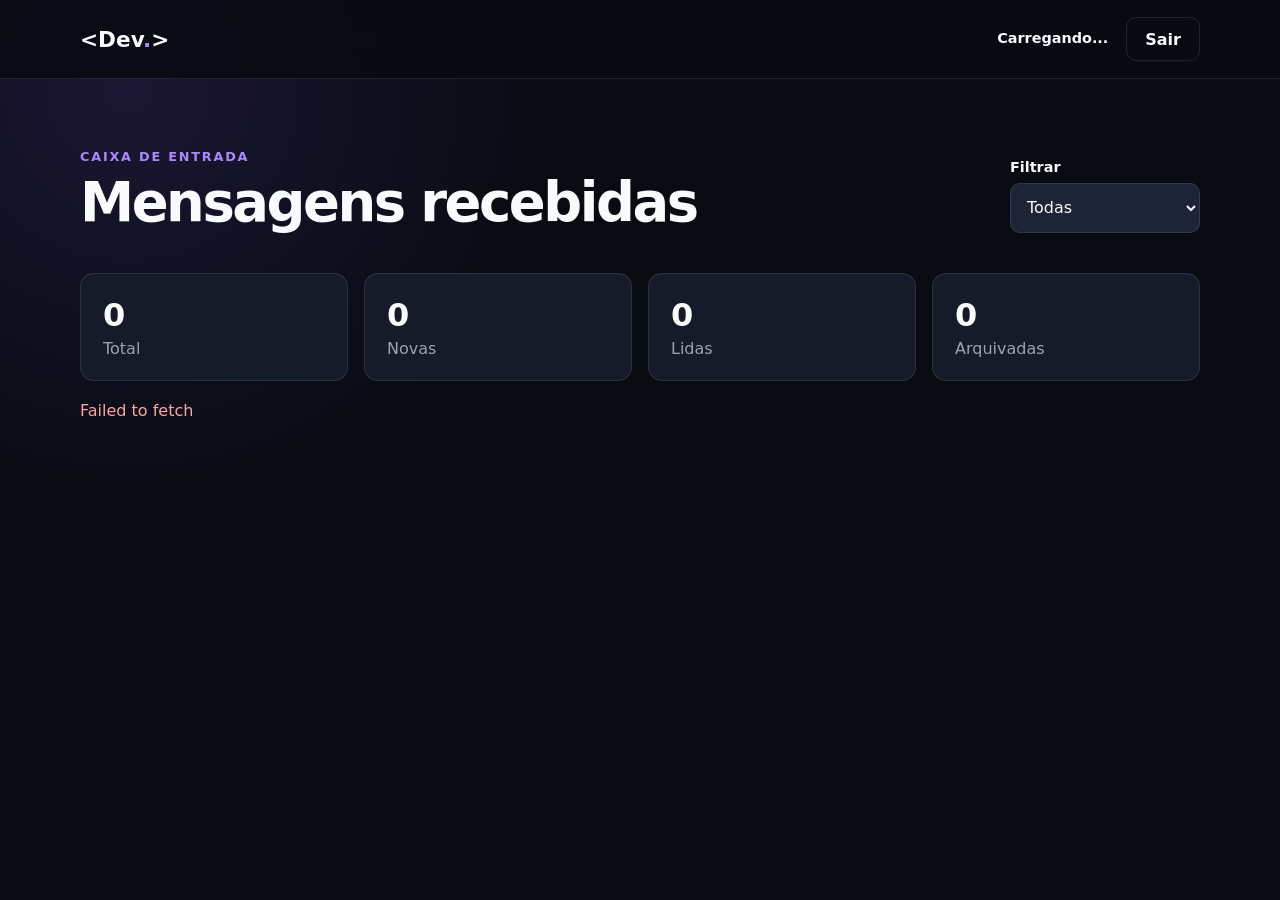
==== admin.html @ b84767f4 "feat: adiciona frontend inicial do suzasdev.com" ====
﻿<!DOCTYPE html>
<html lang="pt-BR">
<head>
  <meta charset="UTF-8">

  <meta
    name="viewport"
    content="width=device-width, initial-scale=1.0"
  >

  <meta name="robots" content="noindex, nofollow">

  <title>Painel administrativo</title>

  <link
    rel="stylesheet"
    href="./css/admin.css"
  >
</head>

<body>
  <header class="admin-header">
    <div class="container admin-header__content">
      <a
        href="./index.html"
        class="logo"
      >
        &lt;Dev<span>.</span>&gt;
      </a>

      <div class="admin-user">
        <div>
          <strong id="admin-name">
            Carregando...
          </strong>

          <span id="admin-email"></span>
        </div>

        <button
          class="button button--secondary"
          id="logout-button"
          type="button"
        >
          Sair
        </button>
      </div>
    </div>
  </header>

  <main class="container admin-main">
    <section id="dashboard-view">
      <div class="dashboard-heading">
        <div>
          <p class="eyebrow">
            Caixa de entrada
          </p>

          <h1>
            Mensagens recebidas
          </h1>
        </div>

        <div class="filter">
          <label for="status-filter">
            Filtrar
          </label>

          <select id="status-filter">
            <option value="">
              Todas
            </option>

            <option value="new">
              Novas
            </option>

            <option value="read">
              Lidas
            </option>

            <option value="archived">
              Arquivadas
            </option>
          </select>
        </div>
      </div>

      <div class="stats">
        <article>
          <span id="total-count">0</span>
          <p>Total</p>
        </article>

        <article>
          <span id="new-count">0</span>
          <p>Novas</p>
        </article>

        <article>
          <span id="read-count">0</span>
          <p>Lidas</p>
        </article>

        <article>
          <span id="archived-count">0</span>
          <p>Arquivadas</p>
        </article>
      </div>

      <p
        id="dashboard-feedback"
        class="feedback"
        role="status"
      ></p>

      <div
        class="messages"
        id="messages-container"
      ></div>
    </section>
  </main>

  <script src="./js/admin.js"></script>
</body>
</html>
---- css/admin.css ----
﻿:root {
  --background: #080b12;
  --surface: #151b29;
  --surface-light: #1c2435;
  --primary: #8b5cf6;
  --primary-light: #a78bfa;
  --text: #f8fafc;
  --muted: #9ca3af;
  --border: rgba(255, 255, 255, 0.1);
  --success: #22c55e;
  --danger: #ef4444;
  --container: 1120px;
}

* {
  box-sizing: border-box;
  margin: 0;
  padding: 0;
}

body {
  min-height: 100vh;
  background:
    radial-gradient(
      circle at 10% 10%,
      rgba(139, 92, 246, 0.14),
      transparent 30%
    ),
    var(--background);
  color: var(--text);
  font-family:
    Inter,
    system-ui,
    -apple-system,
    BlinkMacSystemFont,
    "Segoe UI",
    sans-serif;
}

button,
select {
  font: inherit;
}

button {
  cursor: pointer;
}

a {
  color: inherit;
  text-decoration: none;
}

.container {
  width: min(
    calc(100% - 40px),
    var(--container)
  );
  margin-inline: auto;
}

.admin-header {
  position: sticky;
  z-index: 20;
  top: 0;
  border-bottom: 1px solid var(--border);
  background:
    rgba(8, 11, 18, 0.88);
  backdrop-filter: blur(16px);
}

.admin-header__content {
  display: flex;
  align-items: center;
  justify-content: space-between;
  min-height: 78px;
  gap: 30px;
}

.logo {
  font-size: 1.35rem;
  font-weight: 800;
}

.logo span,
.eyebrow {
  color: var(--primary-light);
}

.admin-user {
  display: flex;
  align-items: center;
  gap: 18px;
}

.admin-user > div {
  display: flex;
  flex-direction: column;
  text-align: right;
}

.admin-user strong {
  font-size: 0.9rem;
}

.admin-user span {
  margin-top: 2px;
  color: var(--muted);
  font-size: 0.78rem;
}

.admin-main {
  padding-block: 70px;
}

.eyebrow {
  margin-bottom: 10px;
  font-size: 0.8rem;
  font-weight: 700;
  letter-spacing: 0.14em;
  text-transform: uppercase;
}

h1 {
  font-size:
    clamp(2rem, 5vw, 3.4rem);
  line-height: 1.08;
  letter-spacing: -0.045em;
}

.dashboard-heading {
  display: flex;
  align-items: flex-end;
  justify-content: space-between;
  gap: 30px;
}

.filter {
  width: 190px;
}

.filter label {
  display: block;
  margin-bottom: 8px;
  font-size: 0.9rem;
  font-weight: 600;
}

select {
  width: 100%;
  height: 50px;
  padding-inline: 12px;
  border: 1px solid var(--border);
  border-radius: 10px;
  outline: none;
  background: var(--surface-light);
  color: var(--text);
}

select:focus {
  border-color: var(--primary);
}

.button {
  min-height: 44px;
  padding: 0 18px;
  border: 1px solid transparent;
  border-radius: 10px;
  font-weight: 700;
}

.button--secondary {
  border-color: var(--border);
  background: transparent;
  color: var(--text);
}

.button--danger {
  border-color:
    rgba(239, 68, 68, 0.35);
  background: transparent;
  color: #fca5a5;
}

.stats {
  display: grid;
  grid-template-columns:
    repeat(4, 1fr);
  gap: 16px;
  margin-top: 40px;
}

.stats article {
  padding: 22px;
  border: 1px solid var(--border);
  border-radius: 14px;
  background: var(--surface);
}

.stats span {
  font-size: 2rem;
  font-weight: 800;
}

.stats p {
  margin-top: 5px;
  color: var(--muted);
}

.feedback {
  min-height: 24px;
  margin-top: 20px;
  color: var(--muted);
}

.feedback.success {
  color: #86efac;
}

.feedback.error {
  color: #fca5a5;
}

.messages {
  display: grid;
  gap: 18px;
  margin-top: 12px;
}

.message-card {
  padding: 26px;
  border: 1px solid var(--border);
  border-radius: 16px;
  background: var(--surface);
}

.message-card__header {
  display: flex;
  justify-content: space-between;
  gap: 24px;
}

.message-card__name {
  font-size: 1.2rem;
}

.message-card__email,
.message-card__date {
  display: block;
  margin-top: 5px;
  color: var(--muted);
  font-size: 0.9rem;
}

.message-card__email:hover {
  color: var(--primary-light);
}

.message-card__status {
  width: 150px;
  height: 42px;
}

.message-card__body {
  margin-top: 22px;
  color: #d1d5db;
  line-height: 1.75;
  white-space: pre-wrap;
}

.message-card__actions {
  display: flex;
  justify-content: flex-end;
  margin-top: 22px;
}

.empty-state {
  padding: 50px 24px;
  border: 1px dashed var(--border);
  border-radius: 16px;
  color: var(--muted);
  text-align: center;
}

@media (max-width: 760px) {
  .admin-header__content {
    padding-block: 14px;
  }

  .admin-user > div {
    display: none;
  }

  .dashboard-heading,
  .message-card__header {
    align-items: stretch;
    flex-direction: column;
  }

  .filter,
  .message-card__status {
    width: 100%;
  }

  .stats {
    grid-template-columns:
      repeat(2, 1fr);
  }
}

@media (max-width: 440px) {
  .container {
    width: min(
      calc(100% - 26px),
      var(--container)
    );
  }

  .stats {
    grid-template-columns: 1fr;
  }

  .message-card {
    padding: 20px;
  }
}
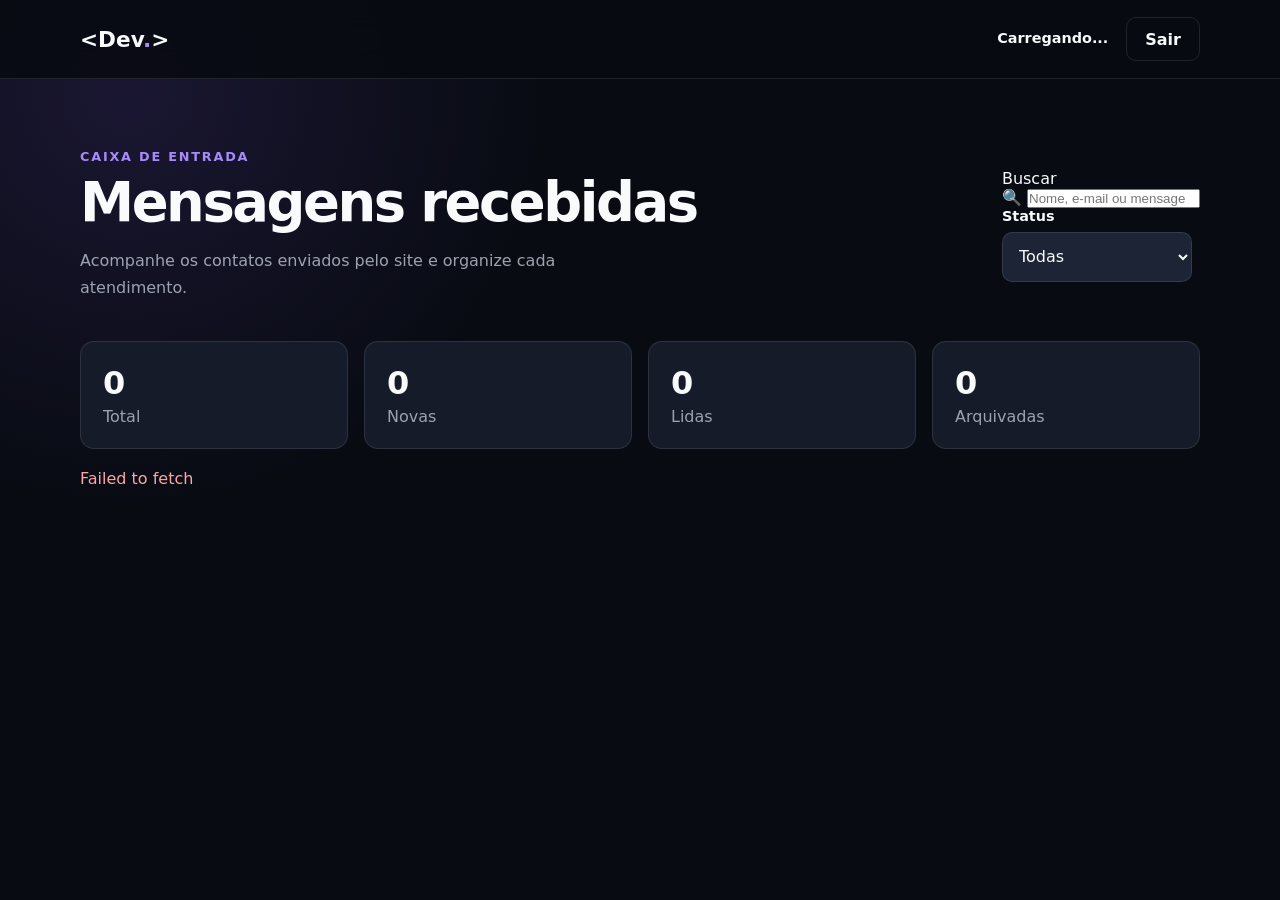
==== commit 1ef29461: "feat: inicia modernização do painel administrativo" ====
--- a/admin.html
+++ b/admin.html
@@ -1,4 +1,4 @@
-﻿<!DOCTYPE html>
+<!DOCTYPE html>
 <html lang="pt-BR">
 <head>
   <meta charset="UTF-8">
@@ -16,13 +16,14 @@
     rel="stylesheet"
     href="./css/admin.css"
   >
+  <link rel="icon" type="image/svg+xml" href="./assets/icons/favicon.svg">
 </head>
 
 <body>
   <header class="admin-header">
     <div class="container admin-header__content">
       <a
-        href="./index.html"
+        href="/"
         class="logo"
       >
         &lt;Dev<span>.</span>&gt;
@@ -59,30 +60,58 @@
           <h1>
             Mensagens recebidas
           </h1>
+
+          <p class="dashboard-description">
+            Acompanhe os contatos enviados pelo site e organize cada atendimento.
+          </p>
         </div>
 
-        <div class="filter">
-          <label for="status-filter">
-            Filtrar
-          </label>
+        <div class="dashboard-controls">
+          <div class="search-control">
+            <label for="message-search">
+              Buscar
+            </label>
 
-          <select id="status-filter">
-            <option value="">
-              Todas
-            </option>
+            <div class="search-field">
+              <span
+                class="search-field__icon"
+                aria-hidden="true"
+              >
+                &#128269;
+              </span>
 
-            <option value="new">
-              Novas
-            </option>
+              <input
+                id="message-search"
+                type="search"
+                placeholder="Nome, e-mail ou mensagem"
+                autocomplete="off"
+              >
+            </div>
+          </div>
 
-            <option value="read">
-              Lidas
-            </option>
+          <div class="filter">
+            <label for="status-filter">
+              Status
+            </label>
 
-            <option value="archived">
-              Arquivadas
-            </option>
-          </select>
+            <select id="status-filter">
+              <option value="">
+                Todas
+              </option>
+
+              <option value="new">
+                Novas
+              </option>
+
+              <option value="read">
+                Lidas
+              </option>
+
+              <option value="archived">
+                Arquivadas
+              </option>
+            </select>
+          </div>
         </div>
       </div>
 
@@ -112,6 +141,7 @@
         id="dashboard-feedback"
         class="feedback"
         role="status"
+        aria-live="polite"
       ></p>
 
       <div
--- a/css/admin.css
+++ b/css/admin.css
@@ -1,4 +1,4 @@
-﻿:root {
+:root {
   --background: #080b12;
   --surface: #151b29;
   --surface-light: #1c2435;
@@ -128,9 +128,16 @@
   letter-spacing: -0.045em;
 }
 
+.dashboard-description {
+  max-width: 520px;
+  margin-top: 14px;
+  color: var(--muted);
+  line-height: 1.7;
+}
+
 .dashboard-heading {
   display: flex;
-  align-items: flex-end;
+  align-items: center;
   justify-content: space-between;
   gap: 30px;
 }
